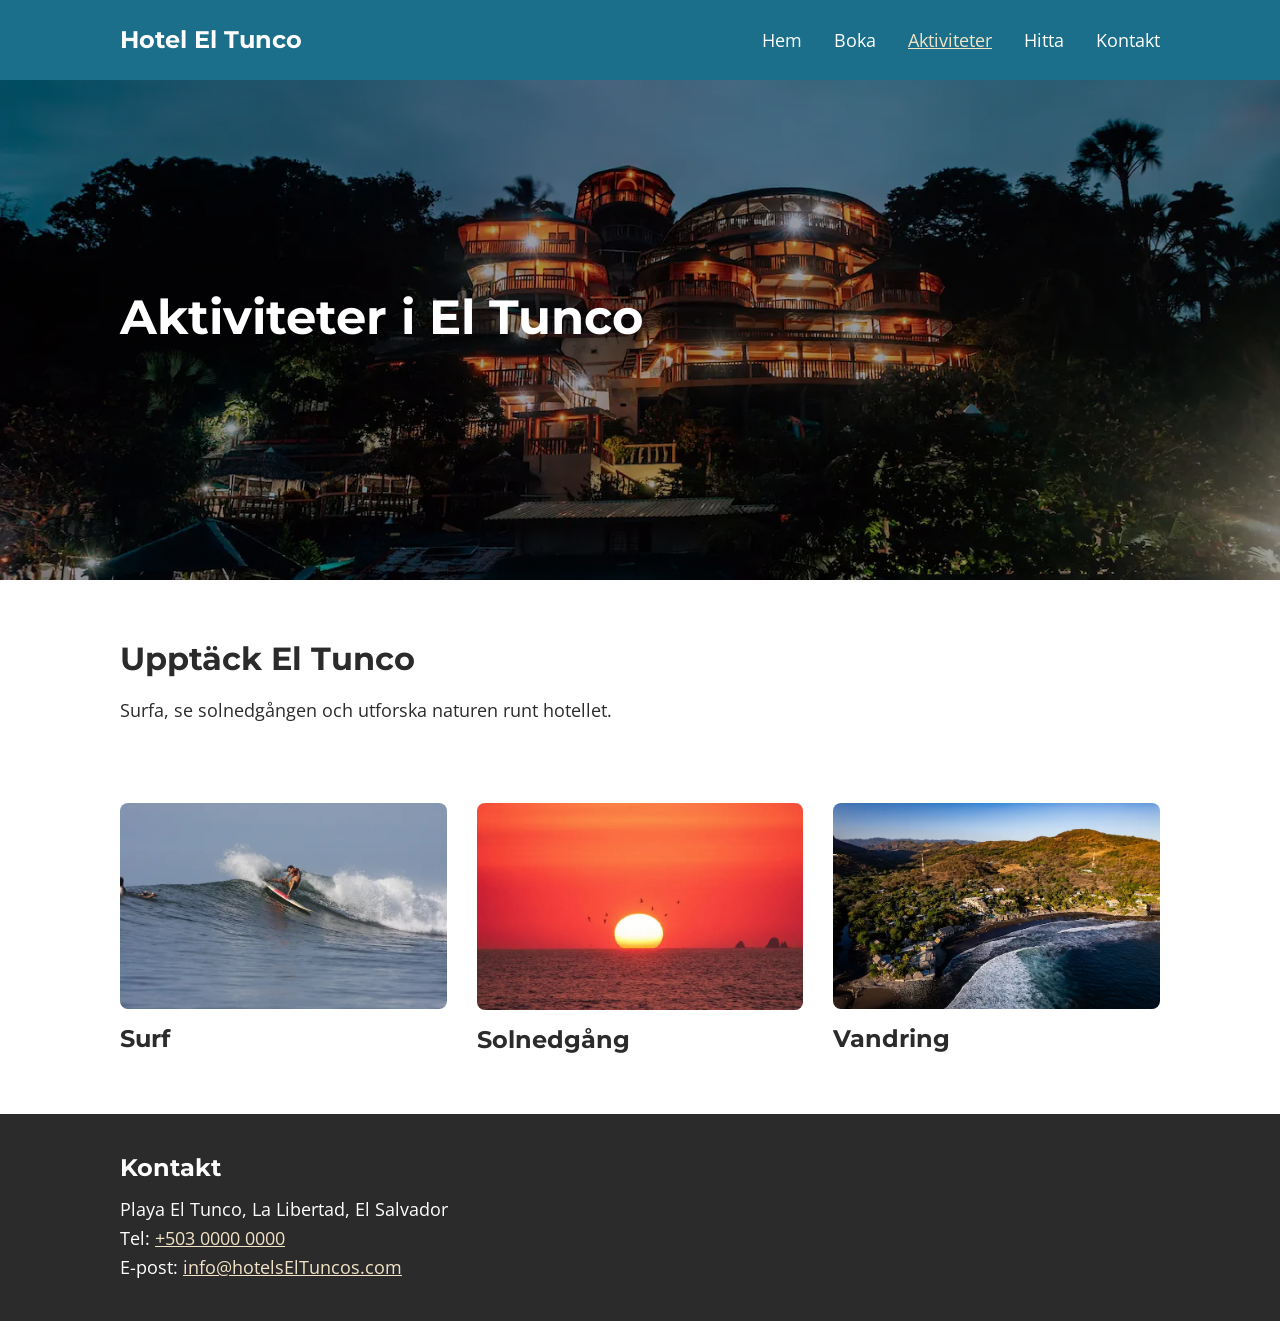
==== aktiviteter.html @ a4071bf5 "Add files via upload" ====
<!DOCTYPE html>
<html lang="sv">

<head>
    <meta charset="UTF-8">
    <meta name="viewport" content="width=device-width, initial-scale=1.0">
    <meta name="description"
        content="Aktiviteter vid Hotel El Tunco: surf, solnedgång och vandring i naturen runt hotellet.">
    <title>Hotel El Tunco – Aktiviteter</title>
    <link rel="preconnect" href="https://fonts.googleapis.com">
    <link rel="preconnect" href="https://fonts.gstatic.com" crossorigin>
    <link
        href="https://fonts.googleapis.com/css2?family=Montserrat:wght@600;700&family=Open+Sans:wght@400;600&display=swap"
        rel="stylesheet">
    <link rel="stylesheet" href="styles.css">
</head>

<body>

    <header class="site-header">
        <a href="index.html" class="logo">Hotel El Tunco</a>
        <button type="button" class="meny-ikon" id="meny-knapp" aria-label="Öppna menyn"
            aria-expanded="false">&#9776;</button>

        <nav class="meny">
            <ul>
                <li><a href="index.html">Hem</a></li>
                <li><a href="boka.html">Boka</a></li>
                <li><a href="aktiviteter.html" class="aktiv">Aktiviteter</a></li>
                <li><a href="hitta.html">Hitta</a></li>
                <li><a href="kontakta.html">Kontakt</a></li>
            </ul>
        </nav>
    </header>

    <main>
        <section class="hero">
            <h1>Aktiviteter i El Tunco</h1>
        </section>

        <section class="innehall">
            <h2>Upptäck El Tunco</h2>
            <p>Surfa, se solnedgången och utforska naturen runt hotellet.</p>
        </section>

        <div class="kort-lista">
            <article class="kort">
                <img src="img/surf.webp" alt="Surfare på en våg vid El Tunco" width="380" height="240">
                <h3>Surf</h3>
            </article>
            <article class="kort">
                <img src="img/solnedgang.webp" alt="Solnedgång över havet vid stranden" width="380" height="240">
                <h3>Solnedgång</h3>
            </article>
            <article class="kort">
                <img src="img/vandring.webp" alt="Vandringsled genom grön skog" width="380" height="240">
                <h3>Vandring</h3>
            </article>
        </div>
    </main>

    <footer class="site-footer">
        <h2>Kontakt</h2>
        <address>
            Playa El Tunco, La Libertad, El Salvador<br>
            Tel: <a href="tel:+50300000000">+503 0000 0000</a><br>
            E-post: <a href="mailto:info@hotelsElTuncos.com">info@hotelsElTuncos.com</a>
        </address>
    </footer>

    <script src="script.js"></script>
</body>

</html>
---- styles.css ----
/* ===== Färger (variabler) ===== */
:root {
    --bla: #1B6F8A;
    --sand: #F2E3C6;
    --orange: #E8743B;
    --mork: #2B2B2B;
    --vit: #FFFFFF;
}

/* ===== Grundinställningar ===== */
* {
    box-sizing: border-box;
}

body {
    margin: 0;
    font-family: 'Open Sans', sans-serif;
    color: var(--mork);
    background-color: var(--vit);
    line-height: 1.6;
}

h1,
h2,
h3 {
    font-family: 'Montserrat', sans-serif;
    line-height: 1.2;
}

/* Responsiva bilder: aldrig bredare än sin behållare */
img {
    max-width: 100%;
    height: auto;
    display: block;
}

/* ===== Header och navigering (Flexbox) ===== */
.site-header {
    display: flex;
    justify-content: space-between;
    align-items: center;
    flex-wrap: wrap;
    min-height: 80px;
    padding: 0 120px;
    background-color: var(--bla);
}

.logo {
    font-family: 'Montserrat', sans-serif;
    font-weight: 700;
    font-size: 24px;
    color: var(--vit);
    text-decoration: none;
}

.meny ul {
    display: flex;
    gap: 32px;
    list-style: none;
    margin: 0;
    padding: 0;
}

.meny a {
    color: var(--vit);
    text-decoration: none;
    font-size: 18px;
}

.meny a:hover,
.meny a.aktiv {
    color: var(--sand);
    text-decoration: underline;
}

/* Hamburgerikonen syns bara på mobil */

.meny-ikon {
    display: none;
}

/* ===== Hero ===== */
.hero {
    min-height: 500px;
    display: flex;
    flex-direction: column;
    justify-content: center;
    align-items: flex-start;
    padding: 0 120px;
    color: var(--vit);
    background: linear-gradient(rgba(0, 0, 0, 0.35), rgba(0, 0, 0, 0.35)),
        url("img/hero.webp") center / cover;
}

.hero h1 {
    font-size: 48px;
    margin: 0 0 24px;
}

/* ===== Knapp ===== */
.knapp {
    display: inline-block;
    padding: 16px 32px;
    border: none;
    border-radius: 8px;
    background-color: var(--orange);
    color: var(--vit);
    font-family: inherit;
    font-size: 20px;
    font-weight: 600;
    text-decoration: none;
    cursor: pointer;
}

.knapp:hover {
    background-color: #C95E2A;
}

/* ===== Innehåll ===== */
.innehall {
    padding: 60px 120px;
}

.innehall h1 {
    font-size: 48px;
    margin: 0 0 16px;
}

.innehall h2 {
    font-size: 32px;
    margin: 0 0 16px;
}

.innehall p {
    font-size: 18px;
    max-width: 65ch;
}

/* ===== Kort (Grid) ===== */
.kort-lista {
    display: grid;
    grid-template-columns: repeat(3, 1fr);
    gap: 30px;
    padding: 0 120px 60px;
}

.kort img {
    width: 100%;
    aspect-ratio: 380 / 240;
    object-fit: cover;
    border-radius: 8px;
}

.kort h3 {
    font-size: 24px;
    margin: 16px 0 0;
}

/* ===== Formulär ===== */
.formular {
    display: flex;
    flex-direction: column;
    max-width: 500px;
}

.formular label {
    margin: 16px 0 8px;
    font-size: 16px;
    font-weight: 600;
}

.formular input,
.formular select,
.formular textarea {
    height: 48px;
    padding: 12px;
    border: 1px solid #BDBDBD;
    border-radius: 4px;
    font: inherit;
}

.formular textarea {
    height: 150px;
    resize: vertical;
}

.formular .knapp {
    margin-top: 32px;
    align-self: flex-start;
}

/* ===== Kontakt: formulär och karta bredvid varandra ===== */
.kontakt-layout {
    display: flex;
    gap: 60px;
}

.kontakt-layout .formular,
.karta {
    flex: 1;
}

.karta iframe {
    width: 100%;
    height: 480px;
    border: 0;
    border-radius: 8px;
}

/* ===== Footer ===== */
.site-footer {
    min-height: 200px;
    padding: 40px 120px;
    background-color: var(--mork);
    color: var(--vit);
}

.site-footer h2 {
    font-size: 24px;
    margin: 0 0 12px;
}

.site-footer address {
    font-style: normal;
    font-size: 18px;
}

.site-footer a {
    color: var(--sand);
}

/* ===== Media queries (alltid sist) ===== */

/* Surfplatta: formulär och karta under varandra */
@media (max-width: 900px) {
    .kontakt-layout {
        flex-direction: column;
    }
}

/* Mobil */
@media (max-width: 600px) {
    .site-header {
        min-height: 60px;
        padding: 0 20px;
    }

    .logo {
        font-size: 20px;
    }

    /* Visa hamburgerikonen, göm menyn tills man klickar */
    .meny-ikon {
        display: block;
        color: var(--vit);
        font-size: 28px;
        cursor: pointer;
        background: none;
        border: none;
    }

    .meny {
        display: none;
        width: 100%;
    }

    .meny.oppen {
        display: block;
    }

    .meny ul {
        flex-direction: column;
        gap: 0;
        padding-bottom: 16px;
    }

    .meny a {
        display: block;
        padding: 12px 0;
    }

    .hero {
        min-height: 300px;
        padding: 0 20px;
    }

    .hero h1 {
        font-size: 28px;
    }

    .knapp {
        padding: 12px 24px;
        font-size: 18px;
    }

    .innehall {
        padding: 40px 20px;
    }

    .innehall h1 {
        font-size: 28px;
    }

    .innehall h2 {
        font-size: 24px;
    }

    .innehall p {
        font-size: 16px;
    }

    /* Korten under varandra: en kolumn */
    .kort-lista {
        grid-template-columns: 1fr;
        gap: 32px;
        padding: 0 20px 40px;
    }

    .kort h3 {
        font-size: 20px;
        margin-top: 12px;
    }

    .karta iframe {
        height: 250px;
    }

    .site-footer {
        padding: 20px;
    }

    .site-footer address {
        font-size: 16px;
    }
}
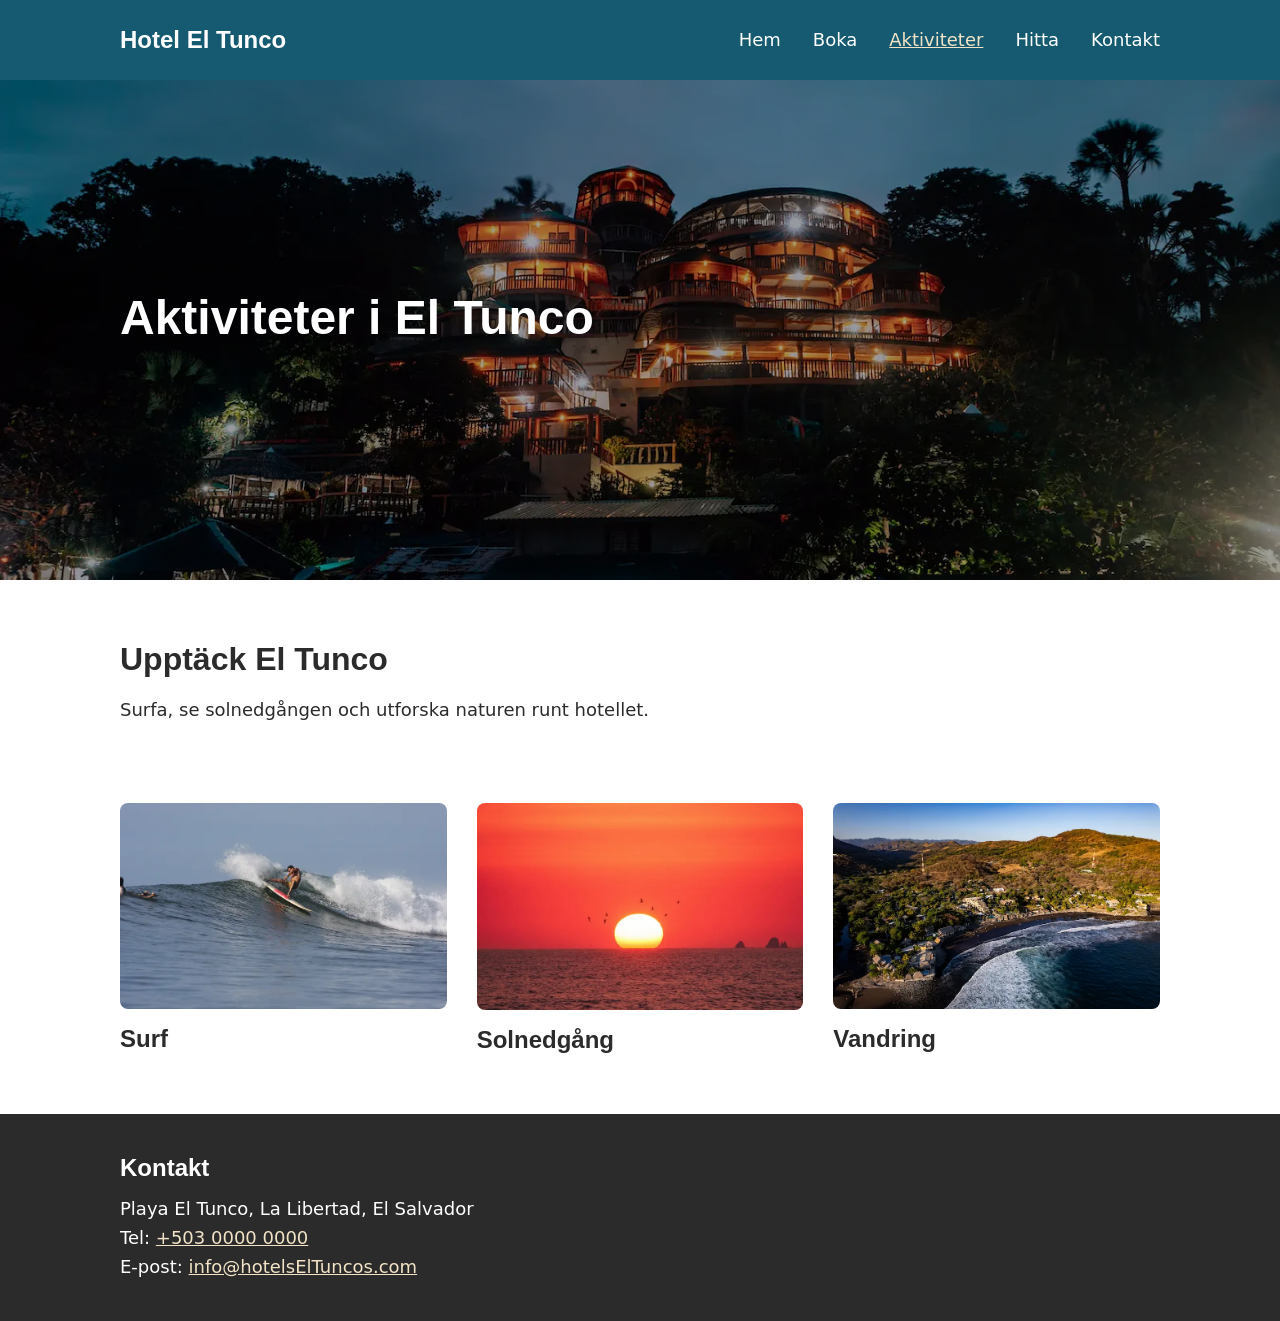
==== commit 9f9ae877: "Add files via upload Kontrast, bilder och typsnitt för A-nivå" ====
--- a/aktiviteter.html
+++ b/aktiviteter.html
@@ -7,11 +7,8 @@
     <meta name="description"
         content="Aktiviteter vid Hotel El Tunco: surf, solnedgång och vandring i naturen runt hotellet.">
     <title>Hotel El Tunco – Aktiviteter</title>
-    <link rel="preconnect" href="https://fonts.googleapis.com">
-    <link rel="preconnect" href="https://fonts.gstatic.com" crossorigin>
-    <link
-        href="https://fonts.googleapis.com/css2?family=Montserrat:wght@600;700&family=Open+Sans:wght@400;600&display=swap"
-        rel="stylesheet">
+
+
     <link rel="stylesheet" href="styles.css">
 </head>
 
--- a/styles.css
+++ b/styles.css
@@ -1,8 +1,8 @@
 /* ===== Färger (variabler) ===== */
 :root {
-    --bla: #1B6F8A;
+    --bla: #155A70;
     --sand: #F2E3C6;
-    --orange: #E8743B;
+    --orange: #B8471A;
     --mork: #2B2B2B;
     --vit: #FFFFFF;
 }
@@ -14,7 +14,7 @@
 
 body {
     margin: 0;
-    font-family: 'Open Sans', sans-serif;
+    font-family: Seravek, 'Gill Sans Nova', Ubuntu, Calibri, 'DejaVu Sans', source-sans-pro, sans-serif;
     color: var(--mork);
     background-color: var(--vit);
     line-height: 1.6;
@@ -23,7 +23,7 @@
 h1,
 h2,
 h3 {
-    font-family: 'Montserrat', sans-serif;
+    font-family: Avenir, Montserrat, Corbel, 'URW Gothic', source-sans-pro, sans-serif;
     line-height: 1.2;
 }
 
@@ -46,7 +46,7 @@
 }
 
 .logo {
-    font-family: 'Montserrat', sans-serif;
+    font-family: Avenir, Montserrat, Corbel, 'URW Gothic', source-sans-pro, sans-serif;
     font-weight: 700;
     font-size: 24px;
     color: var(--vit);
@@ -113,7 +113,7 @@
 }
 
 .knapp:hover {
-    background-color: #C95E2A;
+    background-color: #9A3A12;
 }
 
 /* ===== Innehåll ===== */
